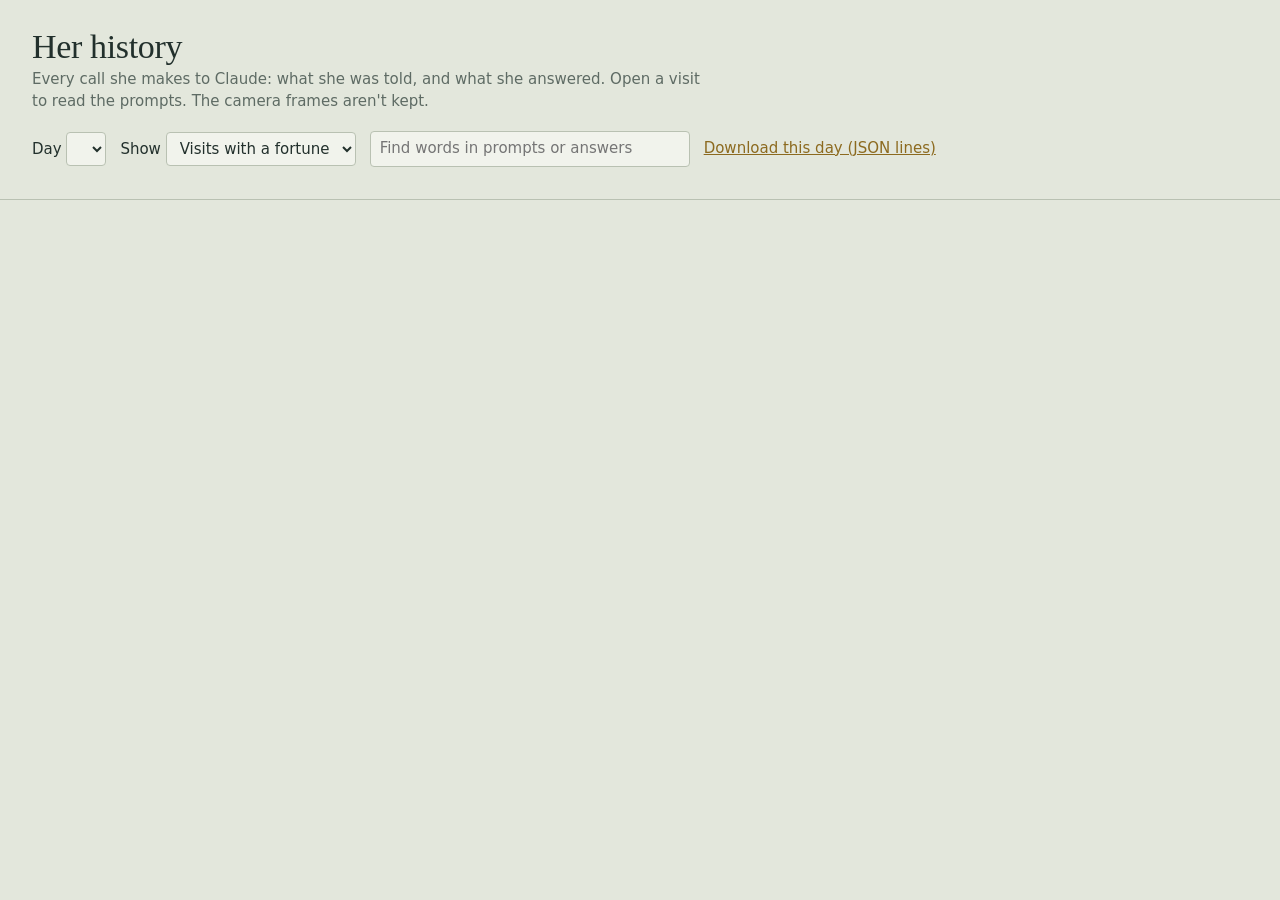
==== static/history.html @ 60b4985f "History: keep every Claude call, browse it at /history.html Her guest memory only keeps short notes " ====
<!doctype html>
<html lang="en">
  <head>
    <meta charset="utf-8" />
    <meta name="viewport" content="width=device-width, initial-scale=1" />
    <title>Her history</title>
    <style>
      :root {
        --paper: #e3e7dc;
        --sheet: #f1f3ec;
        --ink: #22302c;
        --muted: #5e6b64;
        --rule: #b9c1b2;
        --brass: #8c6a1f;
        --oxblood: #7b2632;
        --her: "Iowan Old Style", "Palatino Linotype", Palatino, Georgia, serif;
        --ui: system-ui, -apple-system, "Segoe UI", sans-serif;
      }
      * { box-sizing: border-box; }
      body { margin: 0; background: var(--paper); color: var(--ink); font: 15px/1.45 var(--ui); }
      header { padding: 28px 32px 18px; border-bottom: 1px solid var(--rule); }
      h1 { margin: 0 0 4px; font: 400 34px/1.1 var(--her); letter-spacing: -0.01em; }
      .lede { margin: 0 0 18px; color: var(--muted); max-width: 70ch; }
      .controls { display: flex; flex-wrap: wrap; gap: 10px 14px; align-items: center; }
      select, input[type="search"] {
        font: inherit; color: var(--ink); background: var(--sheet);
        border: 1px solid var(--rule); border-radius: 4px; padding: 6px 9px;
      }
      input[type="search"] { width: min(320px, 100%); }
      a { color: var(--brass); }
      :focus-visible { outline: 2px solid var(--brass); outline-offset: 2px; }
      .tally { margin: 14px 0 0; color: var(--muted); }
      .tally b { color: var(--ink); font-weight: 600; }
      main { padding: 8px 32px 64px; }
      .empty { padding: 40px 0; color: var(--muted); max-width: 60ch; }

      details.visit { border-bottom: 1px solid var(--rule); }
      details.visit > summary {
        list-style: none; cursor: pointer; padding: 12px 0;
        display: grid; grid-template-columns: 5.5em 4.5em 1fr; gap: 0 14px; align-items: baseline;
      }
      details.visit > summary::-webkit-details-marker { display: none; }
      details.visit[open] > summary { padding-bottom: 6px; }
      .when { color: var(--muted); font-variant-numeric: tabular-nums; }
      .who { color: var(--muted); }
      .gist { min-width: 0; }
      .gist .costume { font-family: var(--her); font-size: 17px; }
      .gist .asked { display: block; color: var(--muted); }
      .gist .title { display: block; font-family: var(--her); font-style: italic; color: var(--brass); }
      .visit.quiet > summary { color: var(--muted); }
      .visit.quiet .costume { font-size: 15px; font-family: var(--ui); }
      .flag { color: var(--oxblood); font-weight: 600; }

      .call { margin: 0 0 18px calc(10em + 28px); padding: 14px 16px; background: var(--sheet); border-left: 3px solid var(--rule); }
      .call.fortune { border-left-color: var(--brass); }
      .call.failed { border-left-color: var(--oxblood); }
      .call h3 { margin: 0 0 10px; font-size: 15px; font-weight: 600; }
      .call h3 span { font-weight: 400; color: var(--muted); }
      .pair { display: grid; grid-template-columns: 1fr 1fr; gap: 20px; }
      .pair h4 { margin: 0 0 6px; font-size: 13px; font-weight: 600; color: var(--muted); }
      pre { margin: 0; white-space: pre-wrap; word-break: break-word; font: 13px/1.5 ui-monospace, Menlo, monospace; }
      details.sys { margin-bottom: 8px; }
      details.sys summary { cursor: pointer; color: var(--muted); font-size: 13px; }
      details.sys pre { margin-top: 6px; color: var(--muted); }
      dl { margin: 0; display: grid; grid-template-columns: max-content 1fr; gap: 4px 12px; }
      dt { color: var(--muted); font-size: 13px; padding-top: 2px; }
      dd { margin: 0; }
      dd.said { font: 16px/1.6 var(--her); }
      .count { color: var(--muted); font-size: 13px; white-space: nowrap; }
      .error { color: var(--oxblood); }

      @media (max-width: 820px) {
        header, main { padding-left: 16px; padding-right: 16px; }
        details.visit > summary { grid-template-columns: 4.5em 1fr; }
        .who { grid-column: 2; grid-row: 2; }
        .gist { grid-column: 1 / -1; }
        .call { margin-left: 0; }
        .pair { grid-template-columns: 1fr; }
      }
    </style>
  </head>
  <body>
    <header>
      <h1>Her history</h1>
      <p class="lede">
        Every call she makes to Claude: what she was told, and what she answered. Open a visit to read the prompts.
        The camera frames aren't kept.
      </p>
      <div class="controls">
        <label>Day <select id="day"></select></label>
        <label>Show
          <select id="show">
            <option value="readings">Visits with a fortune</option>
            <option value="all">Every visit</option>
            <option value="failed">Only failed calls</option>
          </select>
        </label>
        <input id="find" type="search" placeholder="Find words in prompts or answers" aria-label="Find" />
        <a id="download" href="#">Download this day (JSON lines)</a>
      </div>
      <p class="tally" id="tally"></p>
    </header>
    <main id="list"></main>

    <script>
      const $ = (id) => document.getElementById(id);
      let calls = [];

      function el(tag, attrs = {}, ...kids) {
        const n = document.createElement(tag);
        for (const [k, v] of Object.entries(attrs)) k === "text" ? (n.textContent = v) : n.setAttribute(k, v);
        for (const k of kids) if (k) n.append(k);
        return n;
      }

      // A short tag for each system prompt, so a change in her persona shows up across days.
      function tag(s) {
        let h = 0x811c9dc5;
        for (let i = 0; i < s.length; i++) h = Math.imul(h ^ s.charCodeAt(i), 16777619);
        return (h >>> 0).toString(16).padStart(8, "0").slice(0, 6);
      }

      const words = (s) => (s || "").split(/\s+/).filter(Boolean).length;
      const clock = (t) => new Date(t * 1000).toLocaleTimeString([], { hour: "2-digit", minute: "2-digit", second: "2-digit" });
      const dayOf = (t) => new Date(t * 1000).toLocaleDateString([], { month: "short", day: "numeric" });

      // A greeting starts a visit; question checks and the fortune join the one before.
      function visits(list) {
        const out = [];
        for (const c of list) {
          if (c.kind === "greet" || !out.length) out.push([]);
          out[out.length - 1].push(c);
        }
        return out;
      }

      const LABEL = { greet: "Greeting", asked: "Finished asking?", fortune: "Fortune", other: "Call" };
      const SAID = { greeting: "said", spoken: "said" };

      function output(c) {
        if (!c.output) return el("p", { class: "error", text: c.error || "no answer" });
        const dl = el("dl");
        for (const [k, v] of Object.entries(c.output)) {
          const said = k in SAID;
          const dd = el("dd", { class: said ? "said" : "", text: typeof v === "string" ? v : JSON.stringify(v) });
          if (said) dd.append(" ", el("span", { class: "count", text: `${words(v)} words` }));
          dl.append(el("dt", { text: k.replace(/_/g, " ") }), dd);
        }
        return dl;
      }

      function call(c) {
        const meta = [c.served_by && c.served_by !== c.model ? `${c.model} → ${c.served_by}` : c.model, c.effort,
          `${(c.ms / 1000).toFixed(1)} s`, c.tokens_in != null && `${c.tokens_in} in / ${c.tokens_out} out tokens`]
          .filter(Boolean).join(", ");
        return el("section", { class: `call ${c.kind}${c.output ? "" : " failed"}` },
          el("h3", {}, `${LABEL[c.kind] || c.kind} `, el("span", { text: `${clock(c.t)}, ${meta}` })),
          el("div", { class: "pair" },
            el("div", {},
              el("h4", { text: "What she was told" }),
              el("details", { class: "sys" }, el("summary", { text: `System prompt ${tag(c.system)}` }), el("pre", { text: c.system })),
              el("pre", { text: c.prompt })),
            el("div", {}, el("h4", { text: "What she answered" }), output(c))));
      }

      function heard(v) {
        const a = v.filter((c) => c.kind === "asked").pop();
        const m = a && a.prompt.match(/<heard>([\s\S]*?)<\/heard>/);
        const q = v.find((c) => c.kind === "fortune")?.prompt.match(/<question>([\s\S]*?)<\/question>/);
        return (q && q[1]) || (m && m[1]) || "";
      }

      function row(v, many) {
        const f = v.find((c) => c.kind === "fortune");
        const g = v.find((c) => c.kind === "greet");
        const first = (f || g || v[0]).output || {};
        const failed = v.filter((c) => !c.output).length;
        const q = heard(v);
        const d = el("details", { class: `visit${f ? "" : " quiet"}` });
        d.append(el("summary", {},
          el("span", { class: "when", text: many ? `${dayOf(v[0].t)} ${clock(v[0].t)}` : clock(v[0].t) }),
          el("span", { class: "who", text: first.audience || "" }),
          el("span", { class: "gist" },
            el("span", { class: "costume", text: first.costume || (f || g ? "" : LABEL[v[0].kind]) || "" }),
            failed ? el("span", { class: "flag", text: `  ${failed} failed` }) : null,
            q ? el("span", { class: "asked", text: `Asked: “${q}”` }) : null,
            f?.output ? el("span", { class: "title", text: f.output.card_title }) : !f && g ? el("span", { class: "asked", text: "No fortune" }) : null)));
        d.addEventListener("toggle", () => {
          if (d.open && d.children.length === 1) for (const c of v) d.append(call(c));
        });
        return d;
      }

      function render() {
        const find = $("find").value.trim().toLowerCase();
        const show = $("show").value;
        let vs = visits(calls);
        if (show === "readings") vs = vs.filter((v) => v.some((c) => c.kind === "fortune"));
        if (show === "failed") vs = vs.filter((v) => v.some((c) => !c.output));
        if (find) vs = vs.filter((v) => v.some((c) => (c.prompt + JSON.stringify(c.output || {}) + c.error).toLowerCase().includes(find)));
        const many = $("day").value === "all";
        const list = $("list");
        list.replaceChildren(...vs.reverse().map((v) => row(v, many)));
        if (!vs.length) list.append(el("p", { class: "empty", text: calls.length
          ? "No visits match. Clear the search, or show every visit."
          : "Nothing yet. Each guest she greets is added here as it happens." }));

        const fortunes = calls.filter((c) => c.kind === "fortune" && c.output);
        const ms = fortunes.map((c) => c.ms).sort((a, b) => a - b);
        const said = fortunes.map((c) => words(c.output.spoken));
        const parts = [
          `<b>${visits(calls).length}</b> visits`, `<b>${fortunes.length}</b> fortunes`,
          `<b>${calls.filter((c) => !c.output).length}</b> failed calls`,
        ];
        if (ms.length) parts.push(`fortunes take <b>${(ms[ms.length >> 1] / 1000).toFixed(1)} s</b> (median)`,
          `and run <b>${Math.min(...said)}–${Math.max(...said)}</b> words`);
        $("tally").innerHTML = parts.join(", ");
      }

      async function load() {
        const day = $("day").value;
        const days = day === "all" ? [...$("day").options].map((o) => o.value).filter((d) => d !== "all") : [day];
        const got = await Promise.all(days.map((d) => fetch(`/api/history/${d}`).then((r) => (r.ok ? r.json() : []))));
        calls = got.flat().sort((a, b) => a.t - b.t);
        $("download").hidden = day === "all";
        $("download").href = `/api/history/${day}.jsonl`;
        render();
      }

      (async () => {
        const days = await fetch("/api/history").then((r) => r.json());
        $("day").append(...days.map((d) => el("option", { value: d.day, text: `${d.day} (${d.calls} calls)` })));
        if (days.length > 1) $("day").append(el("option", { value: "all", text: "All days" }));
        if (!days.length) {
          $("download").hidden = true;
          $("list").append(el("p", { class: "empty", text: "Nothing yet. Each guest she greets is added here as it happens." }));
          return;
        }
        $("day").addEventListener("change", load);
        $("show").addEventListener("change", render);
        $("find").addEventListener("input", render);
        load();
      })();
    </script>
  </body>
</html>
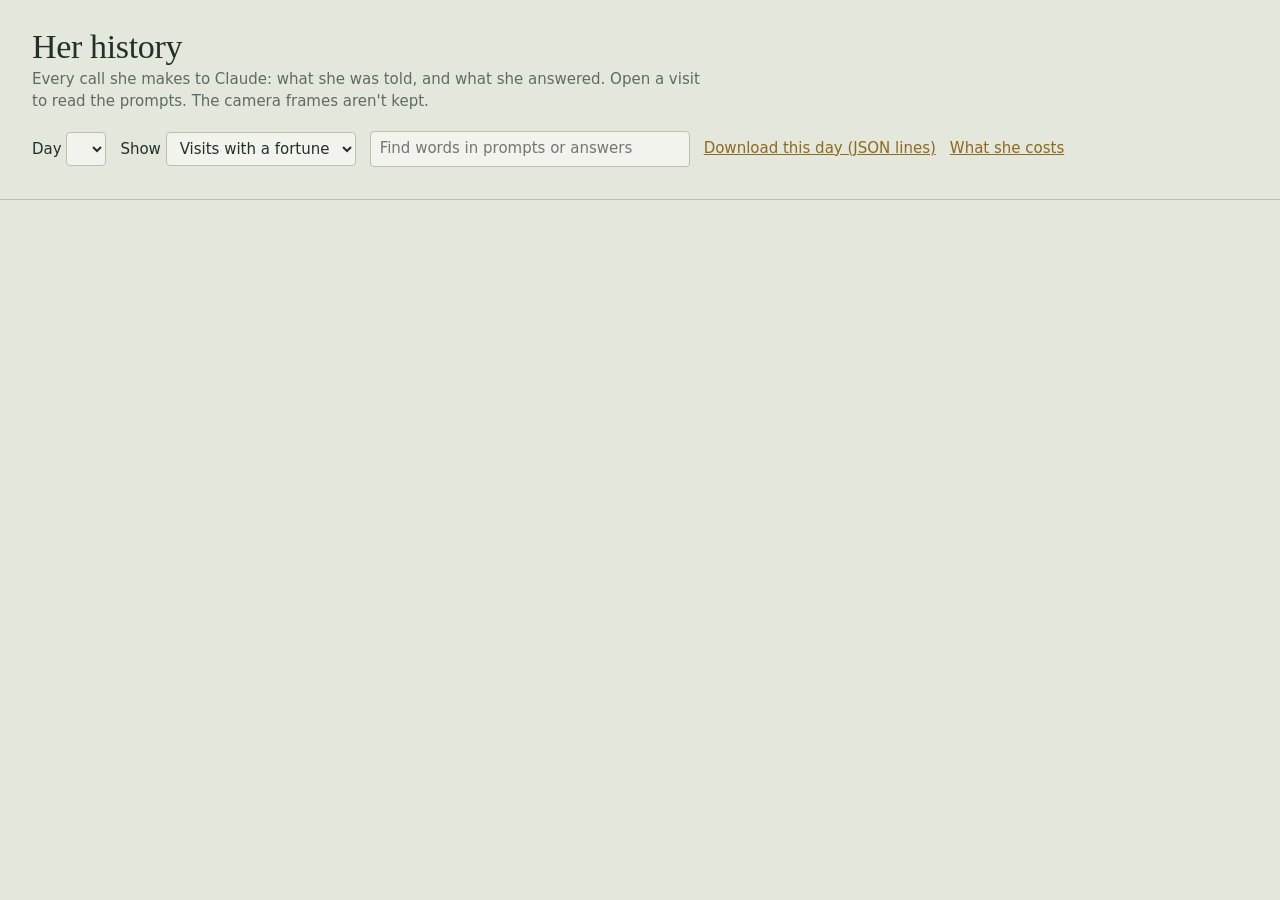
==== commit be25b9ae: "Spend report: what each stage of a reading costs, at /spend.html Worked out from the history, so no " ====
--- a/static/history.html
+++ b/static/history.html
@@ -37,11 +37,11 @@
       details.visit { border-bottom: 1px solid var(--rule); }
       details.visit > summary {
         list-style: none; cursor: pointer; padding: 12px 0;
-        display: grid; grid-template-columns: 5.5em 4.5em 1fr; gap: 0 14px; align-items: baseline;
+        display: grid; grid-template-columns: 7.5em 4.5em 1fr; gap: 0 14px; align-items: baseline;
       }
       details.visit > summary::-webkit-details-marker { display: none; }
       details.visit[open] > summary { padding-bottom: 6px; }
-      .when { color: var(--muted); font-variant-numeric: tabular-nums; }
+      .when { color: var(--muted); font-variant-numeric: tabular-nums; white-space: nowrap; }
       .who { color: var(--muted); }
       .gist { min-width: 0; }
       .gist .costume { font-family: var(--her); font-size: 17px; }
@@ -51,7 +51,7 @@
       .visit.quiet .costume { font-size: 15px; font-family: var(--ui); }
       .flag { color: var(--oxblood); font-weight: 600; }
 
-      .call { margin: 0 0 18px calc(10em + 28px); padding: 14px 16px; background: var(--sheet); border-left: 3px solid var(--rule); }
+      .call { margin: 0 0 18px calc(12em + 28px); padding: 14px 16px; background: var(--sheet); border-left: 3px solid var(--rule); }
       .call.fortune { border-left-color: var(--brass); }
       .call.failed { border-left-color: var(--oxblood); }
       .call h3 { margin: 0 0 10px; font-size: 15px; font-weight: 600; }
@@ -71,8 +71,7 @@
 
       @media (max-width: 820px) {
         header, main { padding-left: 16px; padding-right: 16px; }
-        details.visit > summary { grid-template-columns: 4.5em 1fr; }
-        .who { grid-column: 2; grid-row: 2; }
+        details.visit > summary { grid-template-columns: max-content 1fr; }
         .gist { grid-column: 1 / -1; }
         .call { margin-left: 0; }
         .pair { grid-template-columns: 1fr; }
@@ -97,6 +96,7 @@
         </label>
         <input id="find" type="search" placeholder="Find words in prompts or answers" aria-label="Find" />
         <a id="download" href="#">Download this day (JSON lines)</a>
+        <a href="/spend.html">What she costs</a>
       </div>
       <p class="tally" id="tally"></p>
     </header>
@@ -120,6 +120,7 @@
         return (h >>> 0).toString(16).padStart(8, "0").slice(0, 6);
       }
 
+      const n = (k, one, many) => `<b>${k}</b> ${k === 1 ? one : many}`;
       const words = (s) => (s || "").split(/\s+/).filter(Boolean).length;
       const clock = (t) => new Date(t * 1000).toLocaleTimeString([], { hour: "2-digit", minute: "2-digit", second: "2-digit" });
       const dayOf = (t) => new Date(t * 1000).toLocaleDateString([], { month: "short", day: "numeric" });
@@ -182,7 +183,7 @@
           el("span", { class: "who", text: first.audience || "" }),
           el("span", { class: "gist" },
             el("span", { class: "costume", text: first.costume || (f || g ? "" : LABEL[v[0].kind]) || "" }),
-            failed ? el("span", { class: "flag", text: `  ${failed} failed` }) : null,
+            failed ? el("span", { class: "flag", text: `${failed} failed` }) : null,
             q ? el("span", { class: "asked", text: `Asked: “${q}”` }) : null,
             f?.output ? el("span", { class: "title", text: f.output.card_title }) : !f && g ? el("span", { class: "asked", text: "No fortune" }) : null)));
         d.addEventListener("toggle", () => {
@@ -209,8 +210,8 @@
         const ms = fortunes.map((c) => c.ms).sort((a, b) => a - b);
         const said = fortunes.map((c) => words(c.output.spoken));
         const parts = [
-          `<b>${visits(calls).length}</b> visits`, `<b>${fortunes.length}</b> fortunes`,
-          `<b>${calls.filter((c) => !c.output).length}</b> failed calls`,
+          n(visits(calls).length, "visit", "visits"), n(fortunes.length, "fortune", "fortunes"),
+          n(calls.filter((c) => !c.output).length, "failed call", "failed calls"),
         ];
         if (ms.length) parts.push(`fortunes take <b>${(ms[ms.length >> 1] / 1000).toFixed(1)} s</b> (median)`,
           `and run <b>${Math.min(...said)}–${Math.max(...said)}</b> words`);
